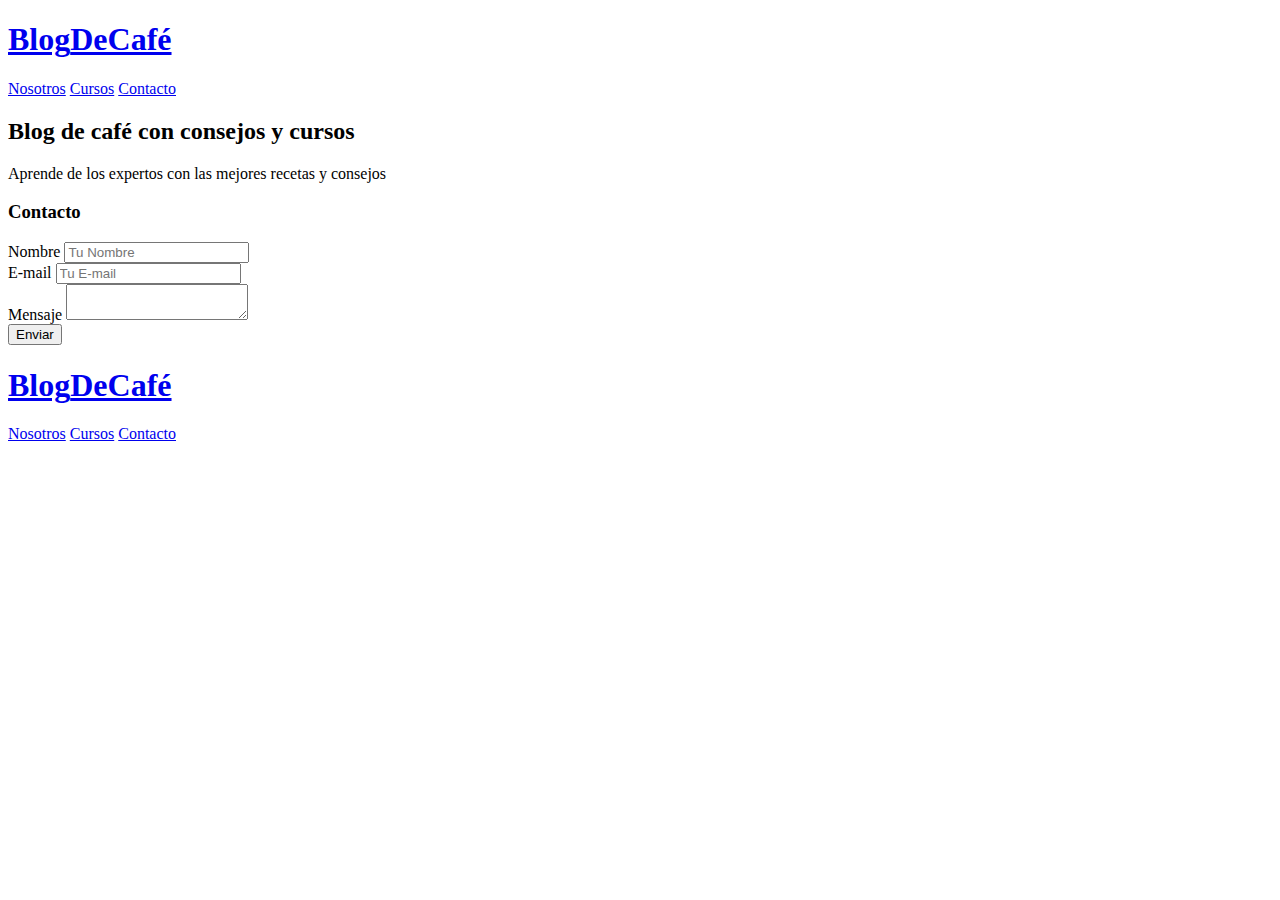
==== contacto.html @ c4bc3564 "primer commit" ====
<!DOCTYPE html>
<html lang="en">
<head>
    <meta charset="UTF-8">
    <meta name="viewport" content="width=device-width, initial-scale=1.0">
    <title>BlogDeCafé</title>
    <link rel="stylesheet" href="css/normalize.css">
    <link href="https://fonts.googleapis.com/css2?family=Open+Sans&family=PT+Sans:wght@400;700&display=swap" rel="stylesheet">
    <link rel="stylesheet" href="css/style.css">
</head>
<body>

    <header class="header">

        <div class="contenedor">
            <div class="barra">
                <a class="logo" href="index.html">
                    <h1 class="logo__nombre no-margin centrar-texto">Blog<span class="logo__bold">DeCafé</span></h1>
                </a>

                <nav class="navegacion">
                    <a href="nosotros.html" class="navegacion__enlace">Nosotros</a>
                    <a href="cursos.html" class="navegacion__enlace">Cursos</a>
                    <a href="contacto.html" class="navegacion__enlace">Contacto</a>
                </nav>
            </div>
        </div>

        <div class="header__texto">
            <h2 class="no-margin">Blog de café con consejos y cursos</h2>
            <p class="no-margin">Aprende de los expertos con las mejores recetas y consejos</p>
        </div>
    </header>

    <main class="contenedor">
        <h3 class="centrar-texto">Contacto</h3>

        <div class="contacto-bg"></div>

        <form class="formulario">
            <div class="campo">
                <label class="campo__label" for="nombre">Nombre</label>
                <input 
                    class="campo__field"
                    type="text" 
                    placeholder="Tu Nombre" 
                    id="nombre"
                >
            </div>
            <div class="campo">
                <label class="campo__label" for="email">E-mail</label>
                <input 
                    class="campo__field"
                    type="email" 
                    placeholder="Tu E-mail" 
                    id="email"
                >
            </div>
            <div class="campo">
                <label class="campo__label" for="mensaje">Mensaje</label>
                <textarea 
                    class="campo__field campo__field--textarea"
                    id="mensaje"
                ></textarea>
            </div>

            <div class="campo">
                <input type="submit" value="Enviar" class="boton boton--primario">
            </div>
        </form>

        
    </main>

    <footer class="footer">
        <div class="contenedor">
            <div class="barra">
                <a class="logo" href="index.html">
                    <h1 class="logo__nombre no-margin centrar-texto">Blog<span class="logo__bold">DeCafé</span></h1>
                </a>

                <nav class="navegacion">
                    <a href="nosotros.html" class="navegacion__enlace">Nosotros</a>
                    <a href="cursos.html" class="navegacion__enlace">Cursos</a>
                    <a href="contacto.html" class="navegacion__enlace">Contacto</a>
                </nav>
            </div>
        </div>
    </footer>
    <script src="js/modernizr.js"></script>
</body>
</html>
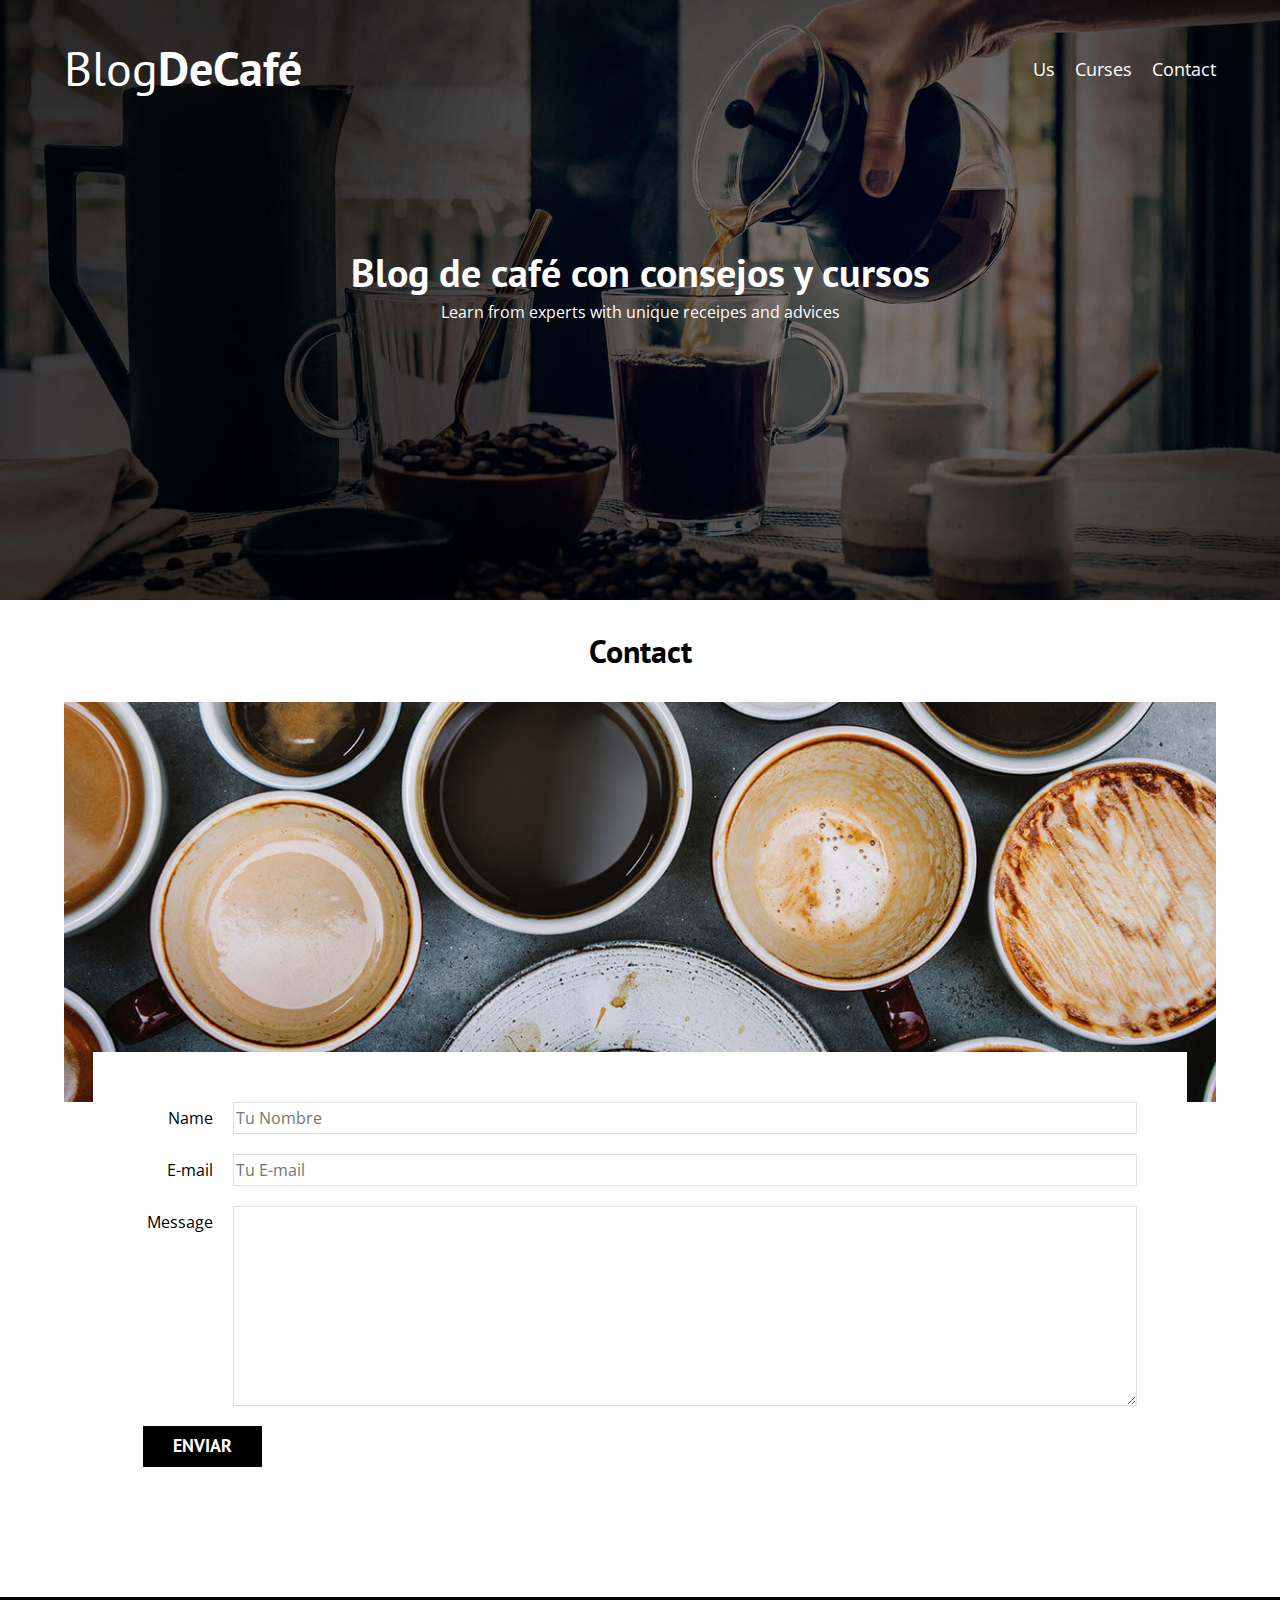
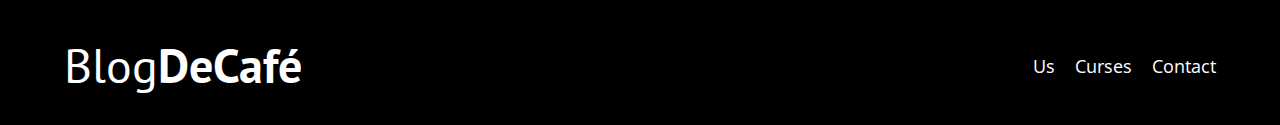
==== commit 79b85d81: "dia 2" ====
--- a/contacto.html
+++ b/contacto.html
@@ -19,27 +19,27 @@
                 </a>
 
                 <nav class="navegacion">
-                    <a href="nosotros.html" class="navegacion__enlace">Nosotros</a>
-                    <a href="cursos.html" class="navegacion__enlace">Cursos</a>
-                    <a href="contacto.html" class="navegacion__enlace">Contacto</a>
+                    <a href="nosotros.html" class="navegacion__enlace">Us</a>
+                    <a href="cursos.html" class="navegacion__enlace">Curses</a>
+                    <a href="contacto.html" class="navegacion__enlace">Contact</a>
                 </nav>
             </div>
         </div>
 
         <div class="header__texto">
             <h2 class="no-margin">Blog de café con consejos y cursos</h2>
-            <p class="no-margin">Aprende de los expertos con las mejores recetas y consejos</p>
+            <p class="no-margin">Learn from experts with unique receipes and advices</p>
         </div>
     </header>
 
     <main class="contenedor">
-        <h3 class="centrar-texto">Contacto</h3>
+        <h3 class="centrar-texto">Contact</h3>
 
         <div class="contacto-bg"></div>
 
         <form class="formulario">
             <div class="campo">
-                <label class="campo__label" for="nombre">Nombre</label>
+                <label class="campo__label" for="nombre">Name</label>
                 <input 
                     class="campo__field"
                     type="text" 
@@ -57,7 +57,7 @@
                 >
             </div>
             <div class="campo">
-                <label class="campo__label" for="mensaje">Mensaje</label>
+                <label class="campo__label" for="mensaje">Message</label>
                 <textarea 
                     class="campo__field campo__field--textarea"
                     id="mensaje"
@@ -80,9 +80,9 @@
                 </a>
 
                 <nav class="navegacion">
-                    <a href="nosotros.html" class="navegacion__enlace">Nosotros</a>
-                    <a href="cursos.html" class="navegacion__enlace">Cursos</a>
-                    <a href="contacto.html" class="navegacion__enlace">Contacto</a>
+                    <a href="nosotros.html" class="navegacion__enlace">Us</a>
+                    <a href="cursos.html" class="navegacion__enlace">Curses</a>
+                    <a href="contacto.html" class="navegacion__enlace">Contact</a>
                 </nav>
             </div>
         </div>
--- a/css/style.css
+++ b/css/style.css
@@ -0,0 +1,259 @@
+:root {
+    --fuenteHeading: 'PT Sans', sans-serif;
+    --fuenteParrafos: 'Open Sans', sans-serif;
+
+    --primario: #784D3C;
+    --gris: #e1e1e1;
+    --blanco: #ffffff;
+    --negro: #000000;
+}
+html {
+    box-sizing: border-box;
+    font-size: 62.5%; /* 1 rem = 10px */    
+}
+*, *:before, *:after {
+    box-sizing: inherit;
+}
+body {
+    font-family: var(--fuenteParrafos);
+    font-size: 1.6rem;
+    line-height: 2;
+}
+
+/** Globales **/
+.contenedor {
+    width: min(90%, 120rem);
+    margin: 0 auto;
+}
+a {
+    text-decoration: none;
+}
+h1, h2, h3, h4 {
+    font-family: var(--fuenteHeading);
+    line-height: 1.2;
+}
+h1 {
+    font-size: 4.8rem;
+}
+h2 {
+    font-size: 4rem;
+}
+h3 {
+    font-size: 3.2rem;
+}
+h4 {
+    font-size: 2.8rem;
+}
+img {
+    max-width: 100%;
+}
+/** Utilidades **/
+.no-margin {
+    margin: 0;
+}
+.no-padding {
+    padding: 0;
+}
+.centrar-texto {
+    text-align: center;
+}
+
+/** Header **/
+.webp .header {
+    background-image: url(../img/banner.webp);
+}
+.no-webp .header {
+    background-image: url(../img/banner.jpg);
+}
+.header {
+    background-image: url(../img/banner.jpg);   
+    height: 60rem;
+    background-size: cover;
+    background-repeat: no-repeat;
+    background-position: center center;
+}
+.header__texto {
+   text-align: center;
+   color: var(--blanco);
+   margin-top: 5rem;
+}
+@media (min-width: 768px) {
+    .header__texto {
+        margin-top: 15rem;
+    }
+}
+.barra {
+    padding-top: 4rem;
+}
+
+@media (min-width: 768px) {
+    .barra {
+        display: flex;
+        justify-content: space-between;
+        align-items: center;
+    }
+}
+.logo {
+    color: var(--blanco);
+    
+}
+.logo__nombre {
+    font-weight: 400;
+}
+.logo__bold {
+    font-weight: 700;
+}
+@media (min-width: 768px) {
+    .navegacion {
+        display: flex;
+        gap: 2rem;
+    }
+}
+.navegacion__enlace {
+    display: block;
+    text-align: center;
+    font-size: 1.8rem;
+    color: var(--blanco);
+}
+
+@media (min-width: 768px) {
+    .contenido-principal {
+        display: grid;
+        grid-template-columns: 2fr 1fr;
+        column-gap: 4rem;
+    }
+}
+
+.entrada {
+    border-bottom: 1px solid var(--gris);
+    margin-bottom: 2rem;
+}
+.entrada:last-of-type {
+    border: none;
+    margin-bottom: 0;
+}
+.boton {
+    display: block;
+    font-family: var(--fuenteHeading);
+    color: var(--blanco);
+    text-align: center;
+    padding: 1rem 3rem;
+    font-size: 1.8rem;
+    text-transform: uppercase;
+    font-weight: 700;
+    margin-bottom: 2rem;
+    border: none;
+}
+
+@media (min-width: 768px) {
+    .boton {
+        display: inline-block;
+
+    }
+}
+.boton:hover {
+    cursor: pointer;
+}
+.boton--primario {
+    background-color: var(--negro);
+}
+.boton--secundario {
+    background-color: var(--primario);
+}
+
+.cursos {
+    list-style: none;
+}
+
+.widget-curso {
+    border-bottom: 1px solid var(--gris);
+    margin-bottom: 2rem;
+}
+.widget-curso:last-of-type {
+    border: none;
+    margin-bottom: 0;
+}
+.widget-curso__label {
+    font-family: var(--fuenteHeading);
+    font-weight: bold;
+}
+.widget-curso__info {
+    font-weight: normal;
+}
+.widget-curso__label,
+.widget-curso__info {
+    font-size: 2rem;
+}
+
+.footer {
+    background-color: var(--negro);
+    padding-bottom: 3rem;
+    margin-top: 4rem;
+}
+
+/** Sobre Nosotros **/
+@media (min-width: 768px) {
+    .sobre-nosotros {
+        display: grid;
+        grid-template-columns: repeat(2, 1fr);
+        column-gap: 2rem;
+    }
+}
+
+/** Cursos **/
+.curso {
+    padding: 3rem 0;
+    border-bottom: 1px solid var(--gris);
+}
+@media (min-width: 768px) {
+    .curso {
+        display: grid;
+        grid-template-columns: 1fr 2fr;
+        column-gap: 2rem;
+    }
+}
+.curso:last-of-type {
+   border: none;
+}
+.curso__label {
+    font-family: var(--fuenteHeading);
+    font-weight: bold;
+}
+.curso__info {
+    font-weight: normal;
+}
+.curso__label,
+.curso__info {
+    font-size: 2rem;
+}
+
+/** Contacto **/
+.contacto-bg {
+    background-image: url(../img/contacto.jpg);
+    height: 40rem;
+    background-size: cover;
+    background-repeat: no-repeat;
+}
+
+.formulario {
+    background-color: var(--blanco);
+    margin: -5rem auto 0 auto;
+    width: 95%;
+    padding: 5rem;
+}
+.campo {
+    display: flex;
+    margin-bottom: 2rem;
+}
+.campo__label {
+    flex: 0 0 9rem;
+    text-align: right;
+    padding-right: 2rem;
+}
+.campo__field {
+    flex: 1;
+    border: 1px solid var(--gris);
+}
+.campo__field--textarea {
+    height: 20rem;
+}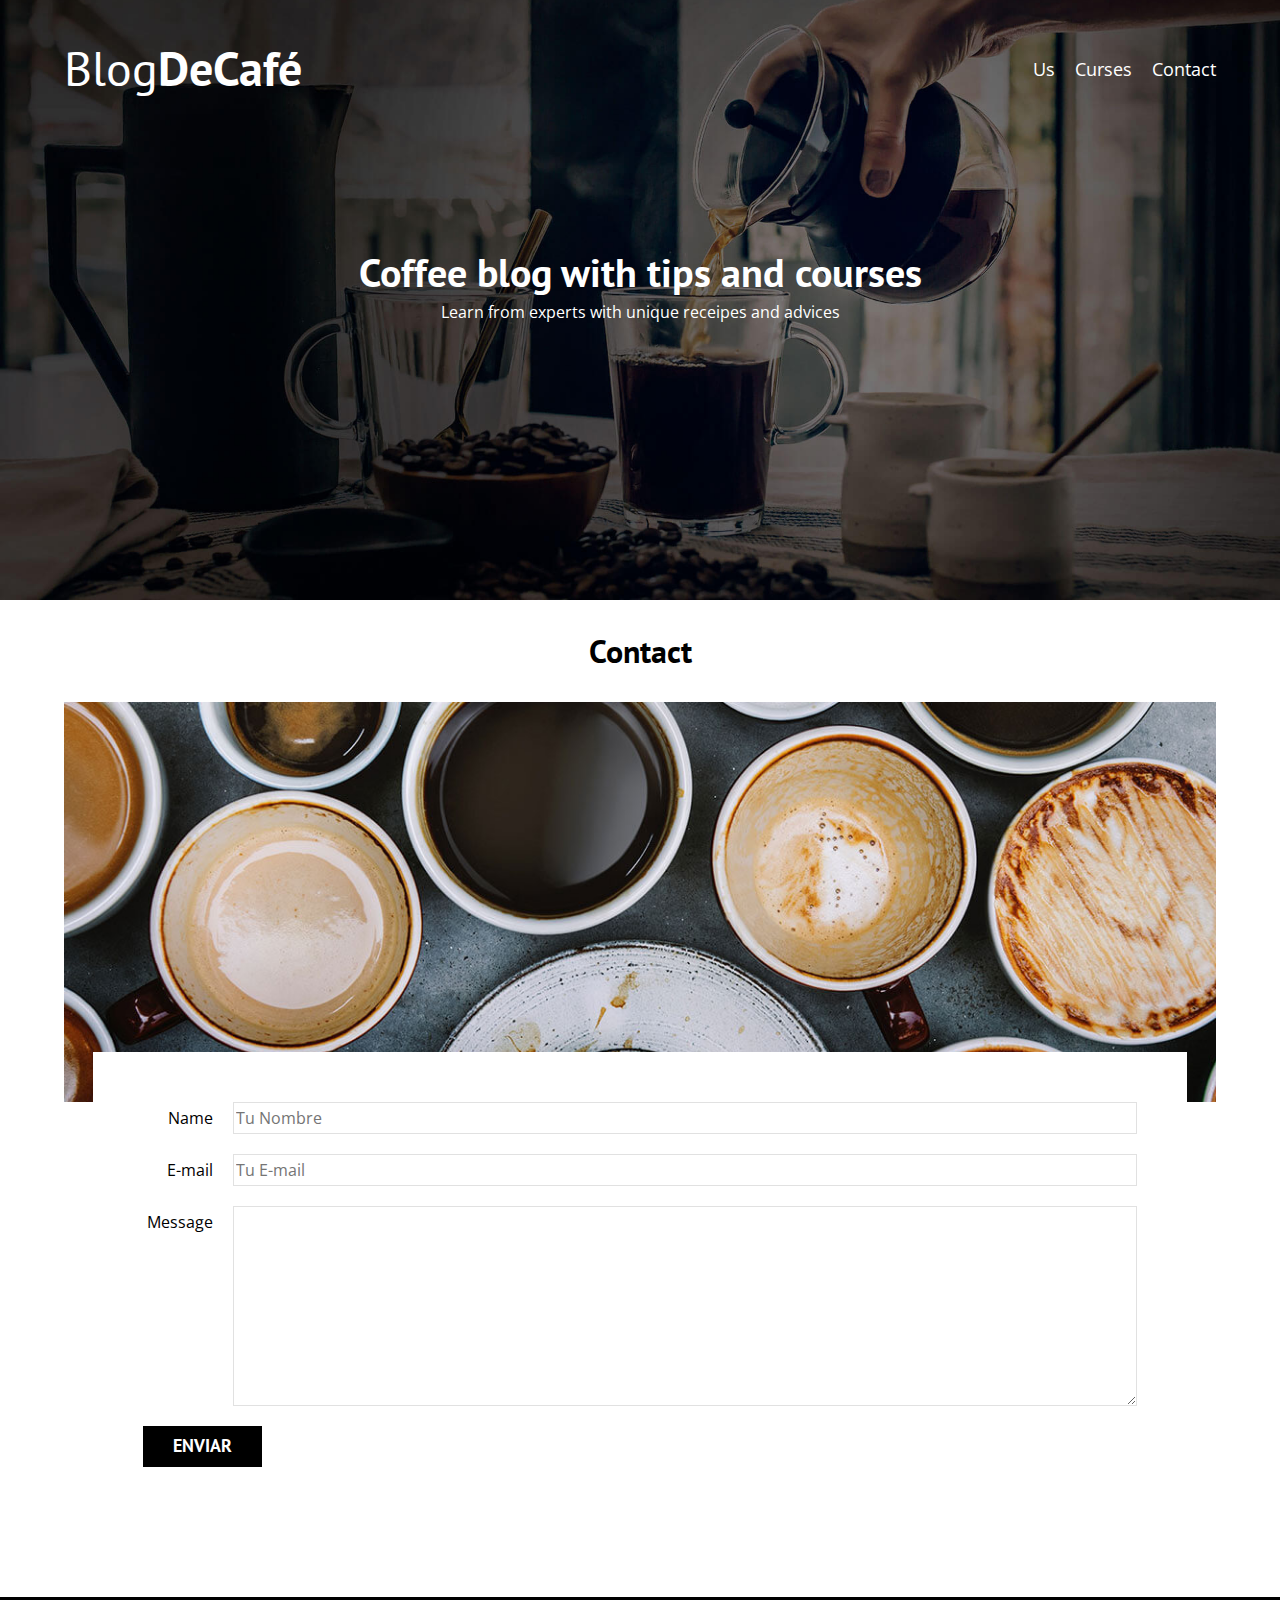
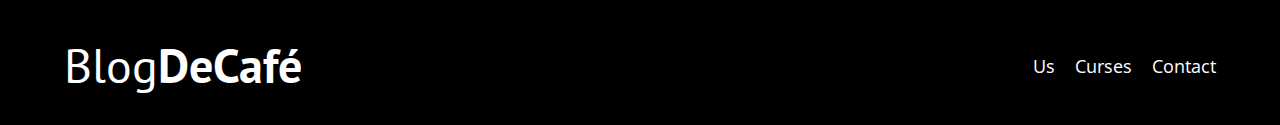
==== commit 974cf01e: "traducción" ====
--- a/contacto.html
+++ b/contacto.html
@@ -27,7 +27,7 @@
         </div>
 
         <div class="header__texto">
-            <h2 class="no-margin">Blog de café con consejos y cursos</h2>
+            <h2 class="no-margin">Coffee blog with tips and courses</h2>
             <p class="no-margin">Learn from experts with unique receipes and advices</p>
         </div>
     </header>
